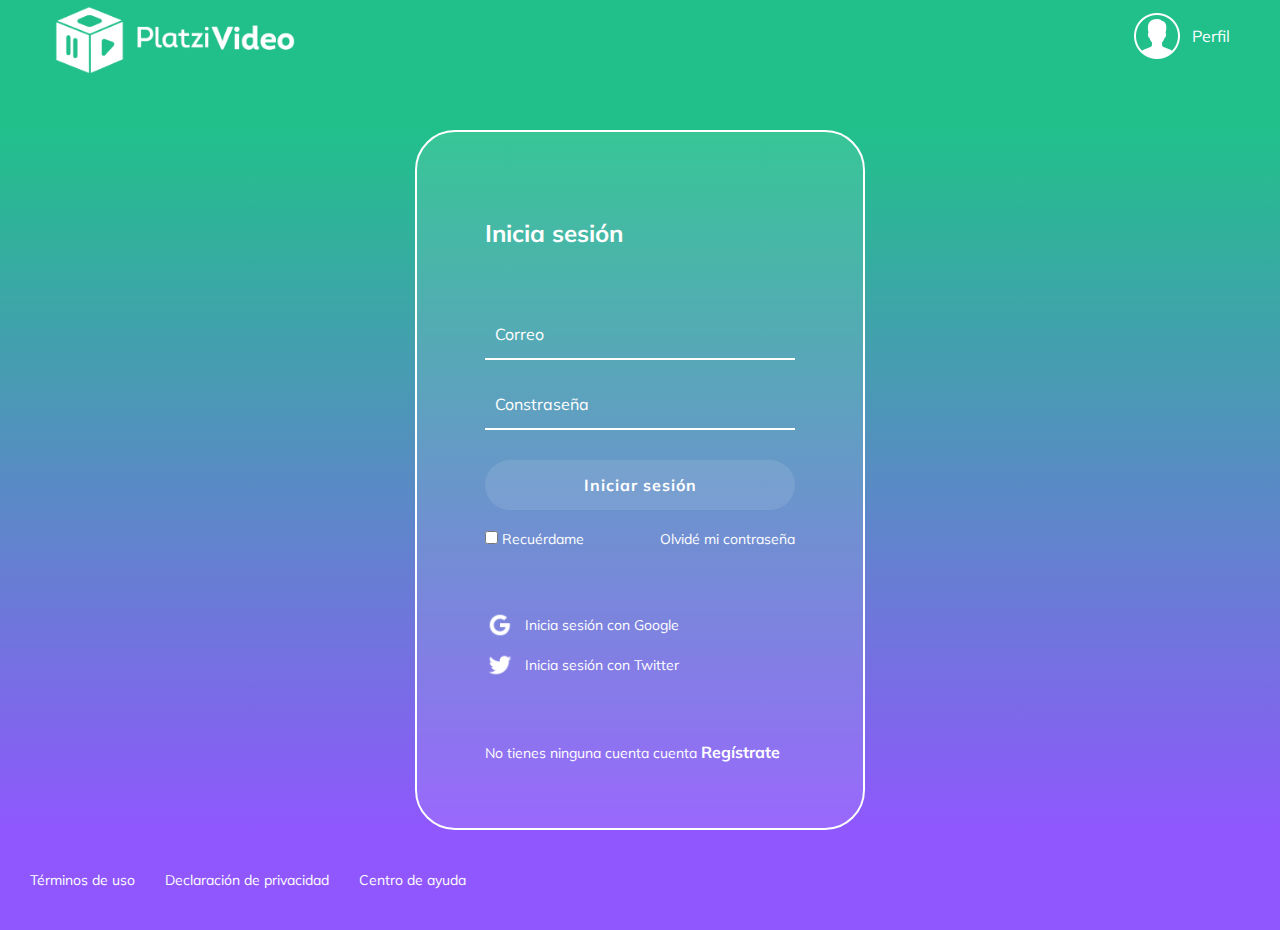
==== inicio-sesion.html @ 1aa46ca2 "Se estructura pÃagina de inicio de sesion" ====
<!DOCTYPE html>
<html lang="en">
<head>
    <meta charset="UTF-8">
    <meta name="viewport" content="width=device-width, initial-scale=1.0">
    <link rel="stylesheet" href="./style.css">
    <link rel="stylesheet" href="./inicio-sesion.css">
    <link rel="preconnect" href="https://fonts.gstatic.com">
    <link href="https://fonts.googleapis.com/css2?family=Mulish&display=swap" rel="stylesheet">
    <title>Document</title>
</head>
<body>
    <header class="header">
        <img class="header__img" src="./assets/logo-platzi.png" alt="Logo">
        <nav class="header__nav">
            <div class="header__nav--profile">
                <img src="./assets/user-icon.png" alt="User">
                <p>Perfil</p>
            </div>
            <ul class="header__nav--menu">
                <li><a href="#">Cuenta</a></li>
                <li><a href="#">Cerrar Sesión</a></li>
            </ul>
        </nav>
    </header>
    <main>
        <section class="login">
            <div class="login__container">
                <h2>Inicia sesión</h2>
                <form class="login__container--form">
                    <input class="input" type="text" placeholder="Correo">
                    <input class="input" type="password" placeholder="Constraseña">
                    <button class="button">Iniciar sesión</button>
                    <div class="login__container--remember-me">
                        <label>
                            <input type="checkbox" id="cbox1" value="checkbox"> Recuérdame
                        </label>
                        <a href="#">Olvidé mi contraseña</a>
                    </div>
                </form>
                <div class="login__container--social-media">
                    <div>
                        <img src="./assets/google-icon.png" alt="Google">
                        Inicia sesión con Google
                    </div>
                    <div>
                        <img src="./assets/twitter-icon.png" alt="Google">
                        Inicia sesión con Twitter
                    </div>
                </div>
                <p class="login__container--register">
                    No tienes ninguna cuenta cuenta <a href="#">Regístrate</a>
                </p>
            </div>
        </section>
    </main>
    <footer class="footer">
        <a href="#">Términos de uso</a>
        <a href="#">Declaración de privacidad</a>
        <a href="#">Centro de ayuda</a>
    </footer>    
</body>
</html>
---- style.css ----
* {
  margin: 0;
  padding: 0;
  border: 0;
  -webkit-box-sizing: border-box;
          box-sizing: border-box;
  font-family: 'Mulish', sans-serif; }

body {
  background-color: #8F57FD; }
  body .header {
    width: 100%;
    height: 80px;
    display: -webkit-box;
    display: -ms-flexbox;
    display: flex;
    -webkit-box-pack: justify;
        -ms-flex-pack: justify;
            justify-content: space-between;
    -webkit-box-align: center;
        -ms-flex-align: center;
            align-items: center;
    margin-bottom: 50px;
    padding: 0 50px; }
    body .header .header__img {
      width: 250px; }
    body .header .header__nav .header__nav--profile {
      display: -webkit-box;
      display: -ms-flexbox;
      display: flex;
      -webkit-box-align: center;
          -ms-flex-align: center;
              align-items: center;
      margin-bottom: 8px;
      cursor: pointer; }
      body .header .header__nav .header__nav--profile img {
        margin-right: 10px; }
      body .header .header__nav .header__nav--profile p {
        color: white; }
    body .header .header__nav .header__nav--menu {
      width: 100px;
      text-align: right;
      position: absolute;
      display: none; }
      body .header .header__nav .header__nav--menu li {
        list-style: none;
        margin-bottom: 10px; }
        body .header .header__nav .header__nav--menu li a {
          color: white;
          text-decoration: none; }
          body .header .header__nav .header__nav--menu li a:hover {
            text-decoration: underline; }
    body .header .header__nav:hover .header__nav--menu {
      display: block; }
  body .search {
    height: 300px;
    display: -webkit-box;
    display: -ms-flexbox;
    display: flex;
    -webkit-box-orient: vertical;
    -webkit-box-direction: normal;
        -ms-flex-direction: column;
            flex-direction: column;
    -webkit-box-align: center;
        -ms-flex-align: center;
            align-items: center;
    -webkit-box-pack: center;
        -ms-flex-pack: center;
            justify-content: center; }
    body .search .search__title {
      color: white;
      font-size: 35px; }
    body .search .search__input {
      height: 60px;
      width: 70%;
      margin-top: 25px;
      border: 2px solid white;
      border-radius: 45px;
      padding: 0 20px;
      font-size: 1em;
      outline-style: none;
      color: white;
      background-color: rgba(255, 255, 255, 0.1); }
      body .search .search__input::-webkit-input-placeholder {
        color: white; }
      body .search .search__input:-ms-input-placeholder {
        color: white; }
      body .search .search__input::-ms-input-placeholder {
        color: white; }
      body .search .search__input::placeholder {
        color: white; }
  body .carousel {
    width: 100%;
    overflow: scroll;
    position: relative;
    padding: 30px; }
    body .carousel .carousel__container {
      white-space: nowrap;
      margin: 70px 0;
      padding-bottom: 10px; }
      body .carousel .carousel__container:hover .carousel-item {
        opacity: .3; }
        body .carousel .carousel__container:hover .carousel-item:hover {
          -webkit-transform: scale(1.5);
                  transform: scale(1.5);
          opacity: 1; }
          body .carousel .carousel__container:hover .carousel-item:hover .carousel-item__details {
            opacity: 1; }
      body .carousel .carousel__container .carousel-item {
        background-color: salmon;
        width: 200px;
        height: 250px;
        display: inline-block;
        overflow: hidden;
        margin-right: 10px;
        border-radius: 20px;
        cursor: pointer;
        -webkit-transition: 450ms all;
        transition: 450ms all;
        -webkit-transform-origin: center left;
                transform-origin: center left;
        position: relative; }
        body .carousel .carousel__container .carousel-item:hover ~ .carousel-item {
          -webkit-transform: translate3d(100px, 0, 0);
                  transform: translate3d(100px, 0, 0); }
        body .carousel .carousel__container .carousel-item .carousel-item__img {
          width: inherit;
          height: inherit;
          -o-object-fit: cover;
             object-fit: cover; }
        body .carousel .carousel__container .carousel-item .carousel-item__details {
          background: -webkit-gradient(linear, left bottom, left top, from(rgba(0, 0, 0, 0.9)), to(rgba(0, 0, 0, 0)));
          background: linear-gradient(to top, rgba(0, 0, 0, 0.9) 0%, rgba(0, 0, 0, 0) 100%);
          font-size: 10px;
          opacity: 0;
          -webkit-transition: 450ms opacity;
          transition: 450ms opacity;
          padding: 10px;
          position: absolute;
          top: 0;
          left: 0;
          right: 0;
          bottom: 0; }

/*# sourceMappingURL=style.css.map */
---- inicio-sesion.css ----
body .header {
  background-color: #21C08B;
  margin-bottom: 0; }
body main {
  background-color: #21C08B;
  padding-top: 50px; }
  body main .login {
    background: -webkit-gradient(linear, left top, left bottom, from(#21C08B), to(#8F57FD));
    background: linear-gradient(#21C08B, #8F57FD);
    display: -webkit-box;
    display: -ms-flexbox;
    display: flex;
    -webkit-box-pack: center;
        -ms-flex-pack: center;
            justify-content: center;
    -webkit-box-align: center;
        -ms-flex-align: center;
            align-items: center;
    -webkit-box-orient: vertical;
    -webkit-box-direction: normal;
        -ms-flex-direction: column;
            flex-direction: column;
    padding: 0 30px;
    min-height: calc(100vh - 200px); }
    body main .login .login__container {
      background-color: rgba(255, 255, 255, 0.1);
      border: 2px solid white;
      border-radius: 40px;
      color: white;
      padding: 60px 68px 40px;
      min-height: 700px;
      width: 450px;
      display: -webkit-box;
      display: -ms-flexbox;
      display: flex;
      -webkit-box-orient: vertical;
      -webkit-box-direction: normal;
          -ms-flex-direction: column;
              flex-direction: column;
      -ms-flex-pack: distribute;
          justify-content: space-around; }
      body main .login .login__container .login__container--form {
        display: -webkit-box;
        display: -ms-flexbox;
        display: flex;
        -webkit-box-orient: vertical;
        -webkit-box-direction: normal;
            -ms-flex-direction: column;
                flex-direction: column;
        margin: 10px 0; }
        body main .login .login__container .login__container--form .input {
          background-color: transparent;
          border-bottom: 2px solid white;
          font-size: 16px;
          margin-bottom: 20px;
          padding: 0 10px;
          color: white;
          outline-style: none;
          height: 50px; }
          body main .login .login__container .login__container--form .input::-webkit-input-placeholder {
            color: white; }
          body main .login .login__container .login__container--form .input:-ms-input-placeholder {
            color: white; }
          body main .login .login__container .login__container--form .input::-ms-input-placeholder {
            color: white; }
          body main .login .login__container .login__container--form .input::placeholder {
            color: white; }
        body main .login .login__container .login__container--form button {
          background-color: rgba(255, 255, 255, 0.1);
          border: none;
          border-radius: 25px;
          color: white;
          cursor: pointer;
          font-size: 16px;
          font-weight: bold;
          height: 50px;
          letter-spacing: 1px;
          margin: 10px 0; }
        body main .login .login__container .login__container--form .login__container--remember-me {
          color: white;
          display: -webkit-box;
          display: -ms-flexbox;
          display: flex;
          -webkit-box-pack: justify;
              -ms-flex-pack: justify;
                  justify-content: space-between;
          margin-top: 10px; }
          body main .login .login__container .login__container--form .login__container--remember-me label {
            font-size: 14px; }
          body main .login .login__container .login__container--form .login__container--remember-me a {
            color: white;
            text-decoration: none;
            font-size: 14px; }
            body main .login .login__container .login__container--form .login__container--remember-me a:hover {
              text-decoration: underline; }
      body main .login .login__container .login__container--social-media div {
        display: -webkit-box;
        display: -ms-flexbox;
        display: flex;
        -webkit-box-align: center;
            -ms-flex-align: center;
                align-items: center;
        font-size: 14px;
        margin-bottom: 10px; }
        body main .login .login__container .login__container--social-media div img {
          width: 30px;
          margin-right: 10px; }
      body main .login .login__container .login__container--register {
        font-size: 14px; }
        body main .login .login__container .login__container--register a {
          color: white;
          font-size: 16px;
          font-weight: bold;
          text-decoration: none; }
          body main .login .login__container .login__container--register a:hover {
            text-decoration: underline; }
body .footer {
  display: -webkit-box;
  display: -ms-flexbox;
  display: flex;
  -webkit-box-align: center;
      -ms-flex-align: center;
          align-items: center;
  height: 100px;
  width: 100%; }
  body .footer a {
    color: white;
    text-decoration: none;
    font-size: 14px;
    padding-left: 30px; }
    body .footer a:hover {
      text-decoration: underline; }

/*# sourceMappingURL=inicio-sesion.css.map */
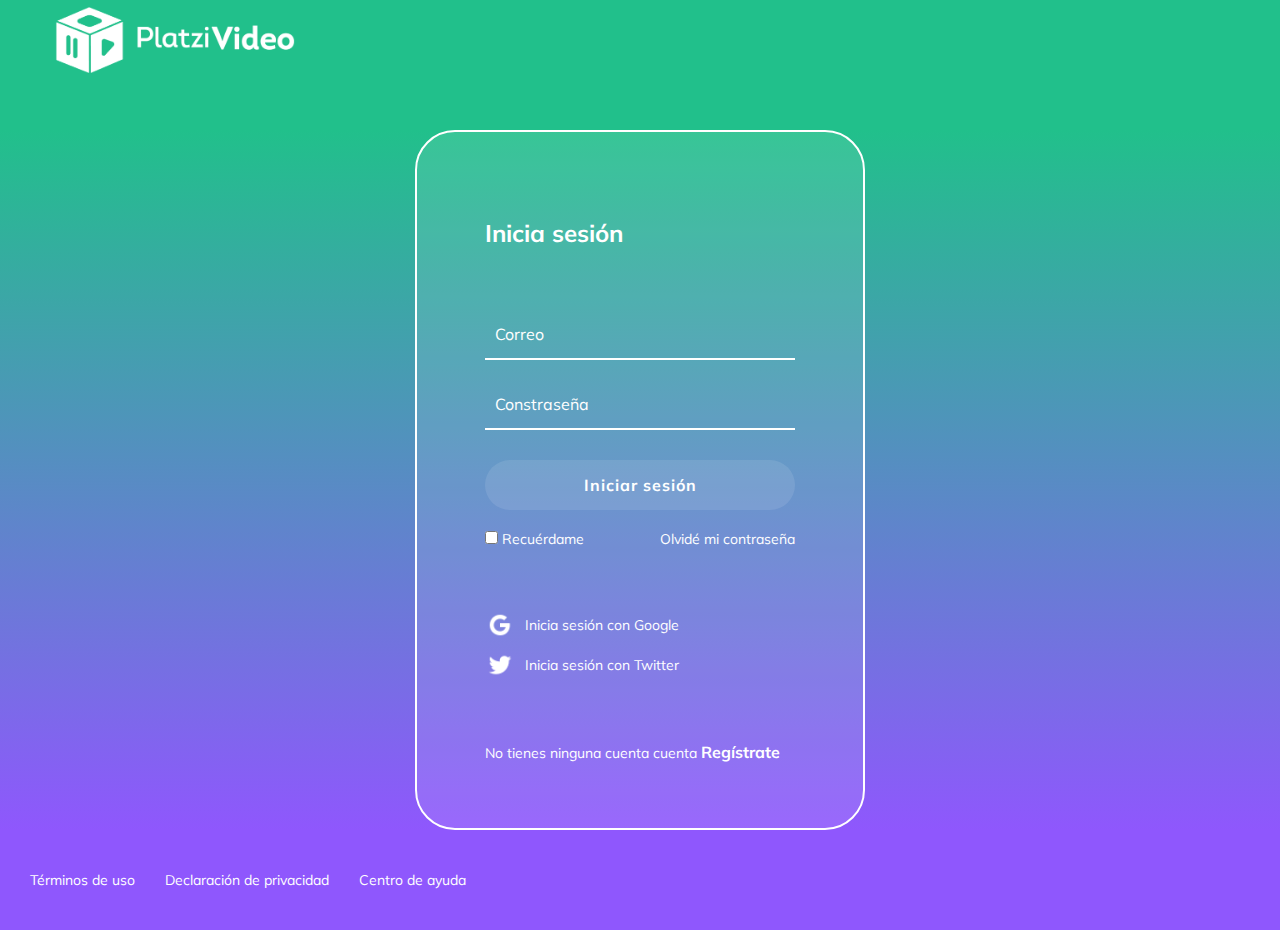
==== commit 47b31312: "Se estructura pagina de registro" ====
--- a/inicio-sesion.html
+++ b/inicio-sesion.html
@@ -12,16 +12,6 @@
 <body>
     <header class="header">
         <img class="header__img" src="./assets/logo-platzi.png" alt="Logo">
-        <nav class="header__nav">
-            <div class="header__nav--profile">
-                <img src="./assets/user-icon.png" alt="User">
-                <p>Perfil</p>
-            </div>
-            <ul class="header__nav--menu">
-                <li><a href="#">Cuenta</a></li>
-                <li><a href="#">Cerrar Sesión</a></li>
-            </ul>
-        </nav>
     </header>
     <main>
         <section class="login">
